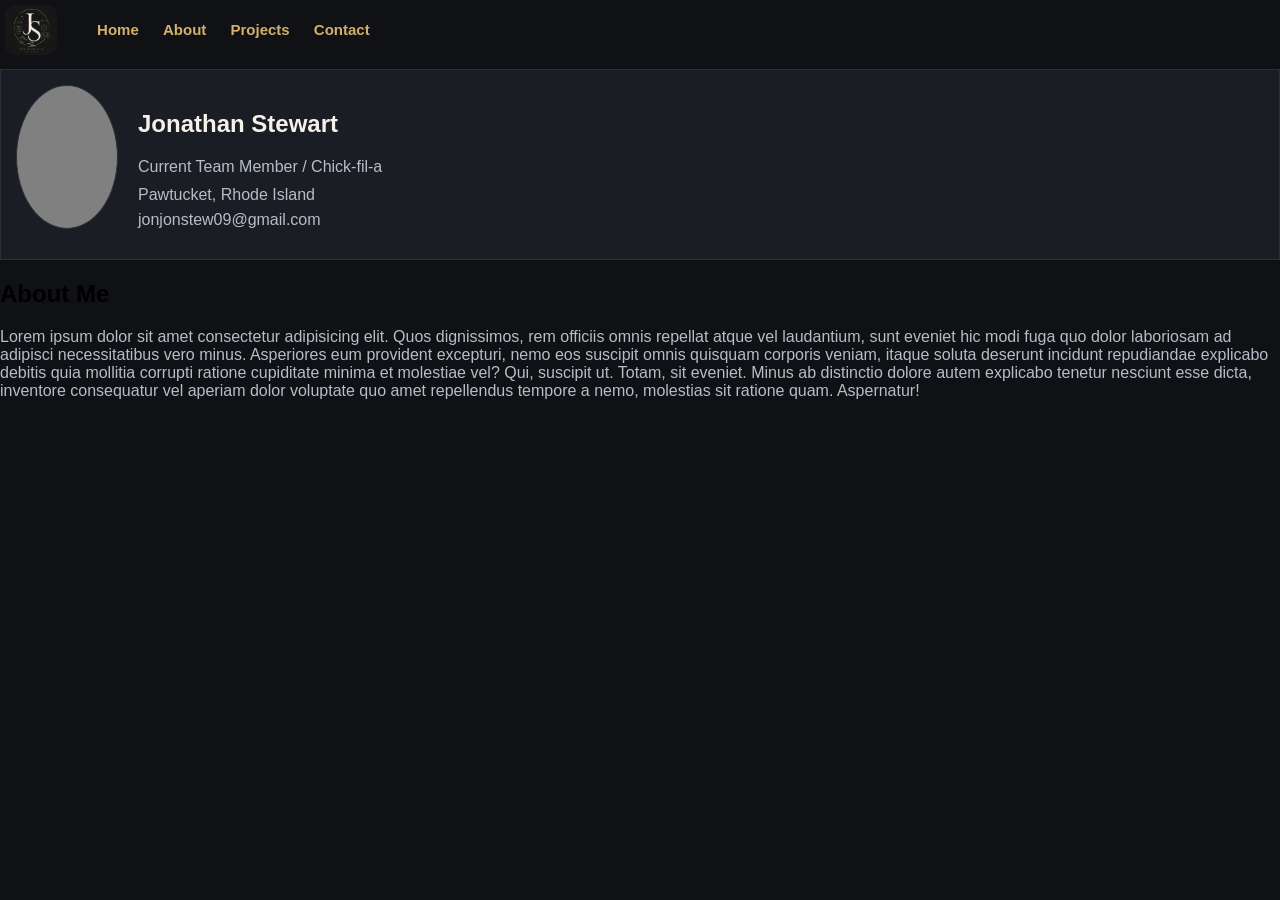
==== index.html @ 750f9d4e "Add files via upload" ====
<!DOCTYPE html>
<html>
    <head>
        <title>Personal Profile</title>
        <link rel="icon" href="new_logo.jpg">
        <link rel="stylesheet" href="styles.css">
    </head>
    <body>
        <div id="main-nav">
            <a href="index.html">
                <img id="logo" src="new_logo.jpg" alt="JS personal brand logo representing software development, web development, and game development" height="50">
            </a>

            <nav>
                <ul>
                    <li>
                        <a href="index.html">Home</a>
                    </li>
                    <li>
                        <a href="#about">About</a>
                    </li>
                    <li>
                        <a href="projects.html">Projects</a>
                    </li>
                    <li>
                        <a href="contact.html">Contact</a>
                    </li>
                </ul>
            </nav>
        </div>

        <section id="intro">
            <div id="profile-pic">
                <!-- <img id="photo" src="Self-Portrait.jpg" alt="Close up shot of Jonathan Stewart when he first became a programmer"> -->
            </div>
            <div id="info">
                <div id="name">
                    <h1>Jonathan Stewart</h1>
                    <p>Current Team Member / Chick-fil-a</p>
                </div>
                <div id="loc-cont">
                    <p>Pawtucket, Rhode Island</p>
                    <p>jonjonstew09@gmail.com</p>
                </div>
            </div>
        </section>

        <section id="main-body">
            <h2>About Me</h2>
            <p>Lorem ipsum dolor sit amet consectetur adipisicing elit. Quos dignissimos, rem officiis omnis repellat atque vel laudantium, sunt eveniet hic modi fuga quo dolor laboriosam ad adipisci necessitatibus vero minus.
            Asperiores eum provident excepturi, nemo eos suscipit omnis quisquam corporis veniam, itaque soluta deserunt incidunt repudiandae explicabo debitis quia mollitia corrupti ratione cupiditate minima et molestiae vel? Qui, suscipit ut.
            Totam, sit eveniet. Minus ab distinctio dolore autem explicabo tenetur nesciunt esse dicta, inventore consequatur vel aperiam dolor voluptate quo amet repellendus tempore a nemo, molestias sit ratione quam. Aspernatur!</p>
        </section>
    </body>
</html>
---- styles.css ----
/* | Purpose              | Color         | Hex       |
| -------------------- | ------------- | --------- |
| Background           | Deep Charcoal | `#0F1115` |
| Secondary Background | Dark Gray     | `#1A1D24` |
| Primary Text         | Soft Ivory    | `#F5F1EA` |
| Secondary Text       | Light Gray    | `#B7BDC7` |
| Accent Gold          | Warm Gold     | `#D4B06A` |
| Accent Green         | Slate Green   | `#6E786F` |
| Borders              | Dark Slate    | `#2A2F38` | */

body {
    margin: 0;
    padding: 0;
    font-family: sans-serif;
    background: #0F1115;
}

a {
    text-decoration: none;
    color: #D4B06A;
    font-weight: bold;
}

img#logo {
    margin-top: 5px;
    margin-left: 5px;
    border-radius: 10px;
}

#main-nav {
    display: flex;
}

nav {
    display: flex;
    margin: auto 0;
}

ul {
    list-style: none;
}

li {
    display: inline;
    margin-left: 20px;
    font-size: 15px;
}

a:hover {
    color: #816e46;
    transition: color 0.35s;
}

li:first-of-type {
    margin-left: 0;
}

section#intro {
    margin-top: 10px;
    background: #1A1D24;
    border: 1px solid #2A2F38;
    display: flex;
}

div#profile-pic {
    margin: 15px 0 30px 15px;
    background: gray;
    width: 100px;
    border: 1px solid #2A2F38;
    border-radius: 50%;
}

img#photo {
    height: 200px;
    margin: 15px 0 15px 15px;
    border-radius: 50%;
}

div#info {
    margin-left: 20px;
    margin-top: 20px;
}

div#loc-cont {
    margin-top: 10px;
    margin-bottom: 30px;
}

h1 {
    color: #F5F1EA;
}

p {
    margin: 7px 0;
    color: #B7BDC7;
}
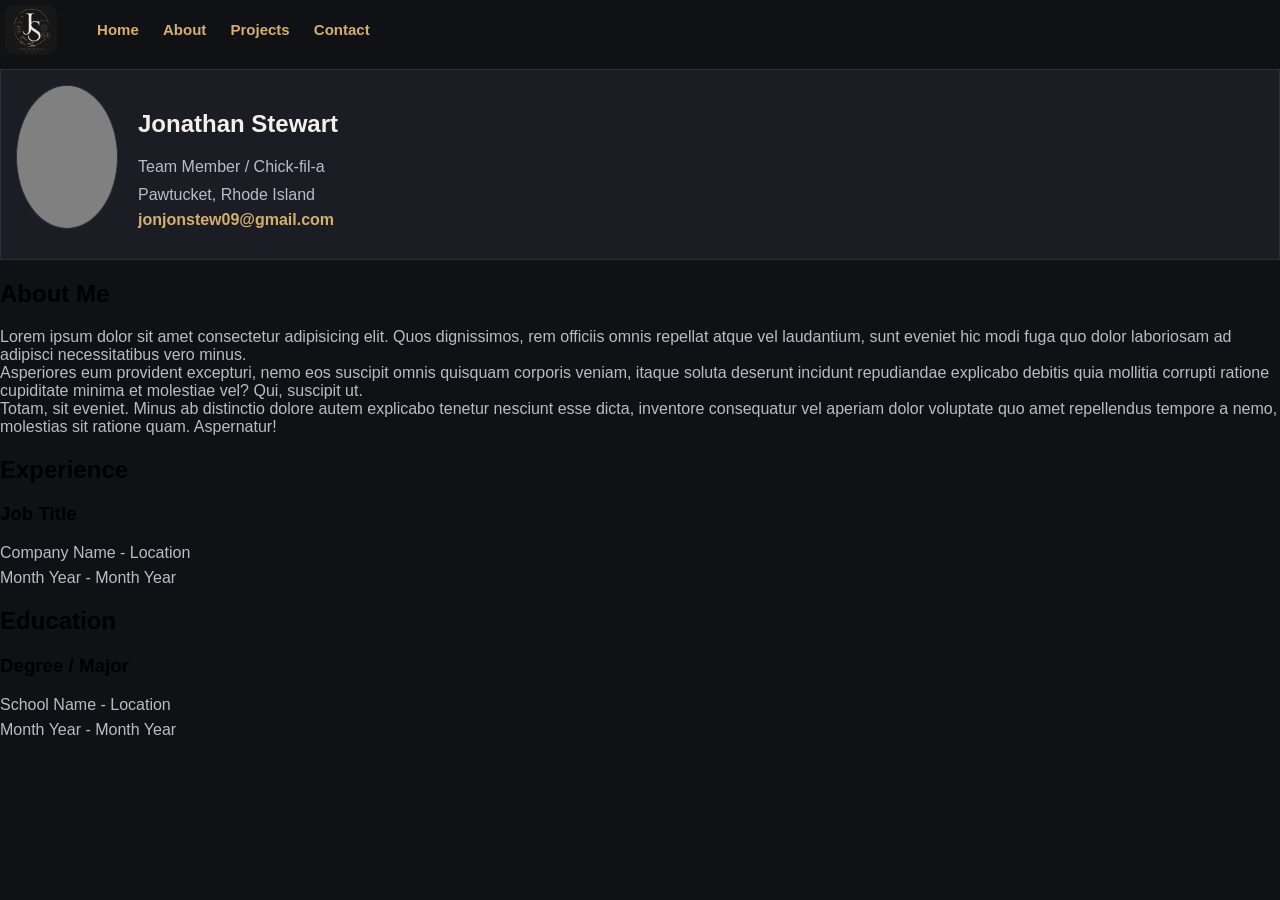
==== commit 4d087b8a: "Refactor index.html for improved structure and content Updated the HTML structure and added new elem" ====
--- a/index.html
+++ b/index.html
@@ -13,7 +13,7 @@
 
             <nav>
                 <ul>
-                    <li>
+                    <li id="home">
                         <a href="index.html">Home</a>
                     </li>
                     <li>
@@ -36,20 +36,39 @@
             <div id="info">
                 <div id="name">
                     <h1>Jonathan Stewart</h1>
-                    <p>Current Team Member / Chick-fil-a</p>
+                    <p>Team Member / Chick-fil-a</p>
                 </div>
                 <div id="loc-cont">
                     <p>Pawtucket, Rhode Island</p>
-                    <p>jonjonstew09@gmail.com</p>
+                    <p>
+                        <a href="mailto:jonjonstew09@gmail.com">jonjonstew09@gmail.com</a>
+                    </p>
                 </div>
             </div>
         </section>
 
         <section id="main-body">
-            <h2>About Me</h2>
-            <p>Lorem ipsum dolor sit amet consectetur adipisicing elit. Quos dignissimos, rem officiis omnis repellat atque vel laudantium, sunt eveniet hic modi fuga quo dolor laboriosam ad adipisci necessitatibus vero minus.
-            Asperiores eum provident excepturi, nemo eos suscipit omnis quisquam corporis veniam, itaque soluta deserunt incidunt repudiandae explicabo debitis quia mollitia corrupti ratione cupiditate minima et molestiae vel? Qui, suscipit ut.
+            <h2 id="about">About Me</h2>
+            <p id="p-about-me">Lorem ipsum dolor sit amet consectetur adipisicing elit. Quos dignissimos, rem officiis omnis repellat atque vel laudantium, sunt eveniet hic modi fuga quo dolor laboriosam ad adipisci necessitatibus vero minus. <br>
+            Asperiores eum provident excepturi, nemo eos suscipit omnis quisquam corporis veniam, itaque soluta deserunt incidunt repudiandae explicabo debitis quia mollitia corrupti ratione cupiditate minima et molestiae vel? Qui, suscipit ut. <br>
             Totam, sit eveniet. Minus ab distinctio dolore autem explicabo tenetur nesciunt esse dicta, inventore consequatur vel aperiam dolor voluptate quo amet repellendus tempore a nemo, molestias sit ratione quam. Aspernatur!</p>
+
+            <div id="exp-edu">
+                <div id="experience">
+                    <h2>Experience</h2>
+                    <h3>Job Title</h3>
+                    <p>Company Name - Location</p>
+                    <p>Month Year - Month Year</p>
+                </div>
+                <div id="education">
+                    <h2>Education</h2>
+                    <h3>Degree / Major</h3>
+                    <p>School Name - Location</p>
+                    <p>Month Year - Month Year</p>
+                </div>
+            </div>
         </section>
+
+        <div style="margin-bottom: 40px;"></div>
     </body>
-</html>+</html>
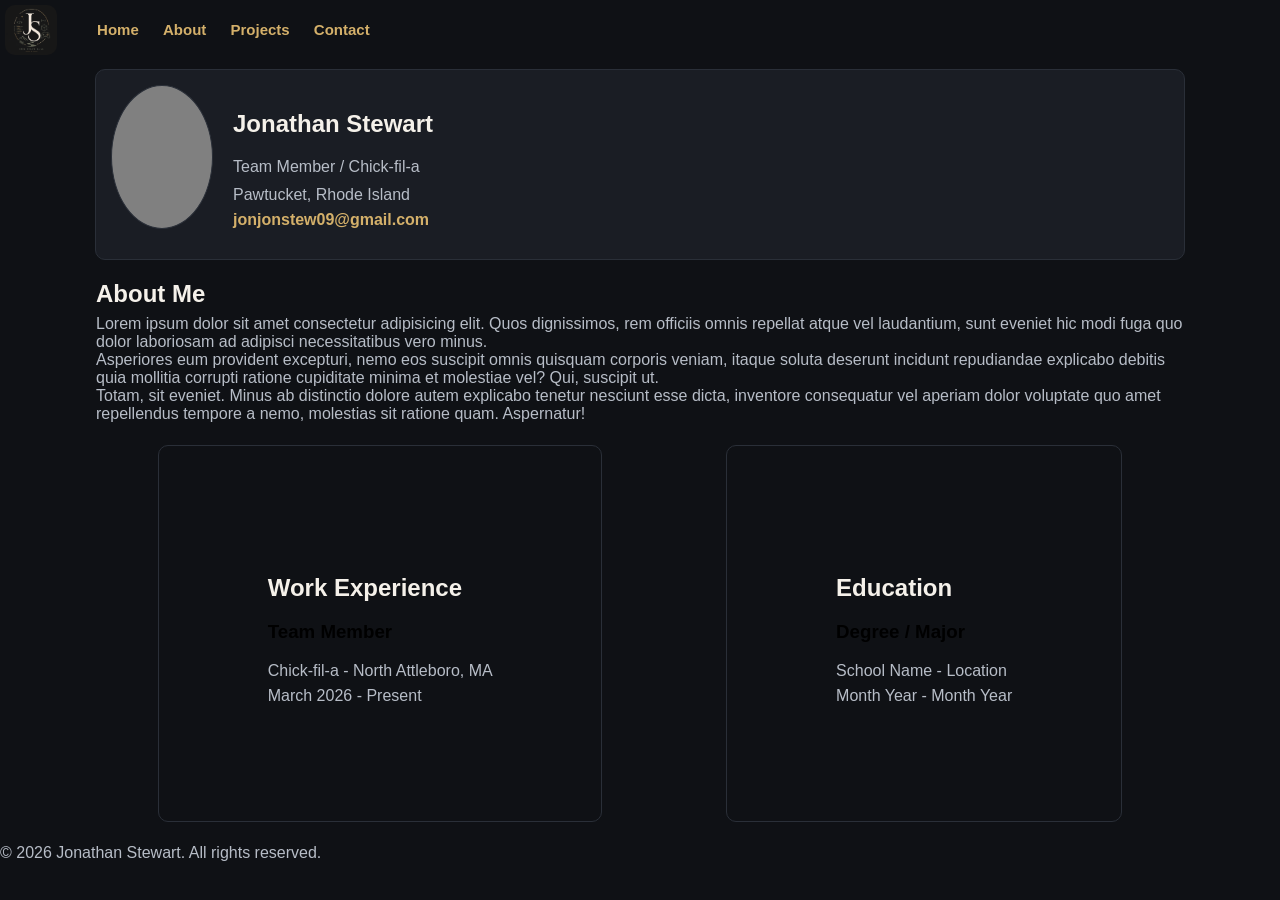
==== commit ab3c94b9: "Modify work experience and add footer section Updated work experience details and added footer." ====
--- a/index.html
+++ b/index.html
@@ -55,10 +55,10 @@
 
             <div id="exp-edu">
                 <div id="experience">
-                    <h2>Experience</h2>
-                    <h3>Job Title</h3>
-                    <p>Company Name - Location</p>
-                    <p>Month Year - Month Year</p>
+                    <h2>Work Experience</h2>
+                    <h3>Team Member</h3>
+                    <p>Chick-fil-a - North Attleboro, MA</p>
+                    <p>March 2026 - Present</p>
                 </div>
                 <div id="education">
                     <h2>Education</h2>
@@ -69,6 +69,10 @@
             </div>
         </section>
 
-        <div style="margin-bottom: 40px;"></div>
+        <footer>
+            <p>&copy; 2026 Jonathan Stewart. All rights reserved.</p>
+        </footer>
+
+        <!-- <div style="margin-bottom: 40px;"></div> -->
     </body>
 </html>
--- a/styles.css
+++ b/styles.css
@@ -48,18 +48,20 @@
 
 a:hover {
     color: #816e46;
-    transition: color 0.35s;
+    transition: color 0.35s ease-in-out;
 }
 
-li:first-of-type {
+li#home {
     margin-left: 0;
 }
 
 section#intro {
-    margin-top: 10px;
+    margin: 10px auto;
     background: #1A1D24;
     border: 1px solid #2A2F38;
     display: flex;
+    width: 85%;
+    border-radius: 10px;
 }
 
 div#profile-pic {
@@ -95,6 +97,35 @@
     color: #B7BDC7;
 }
 
+section#main-body {
+    margin: 0 auto;
+    width: 85%;
+}
 
+h2 {
+    color: #F5F1EA;
+    margin-bottom: 0;
+}
 
+/* p#p-about-me {
+    
+} */
 
+div#exp-edu {
+    display: flex;
+    /* margin: 15px auto; */
+}
+
+div#experience {
+    border: 1px solid #2A2F38;
+    border-radius: 10px;
+    margin: 15px auto;
+    padding: 10%;
+}
+
+div#education {
+    border: 1px solid #2A2F38;
+    border-radius: 10px;
+    margin: 15px auto;
+    padding: 10%;
+}
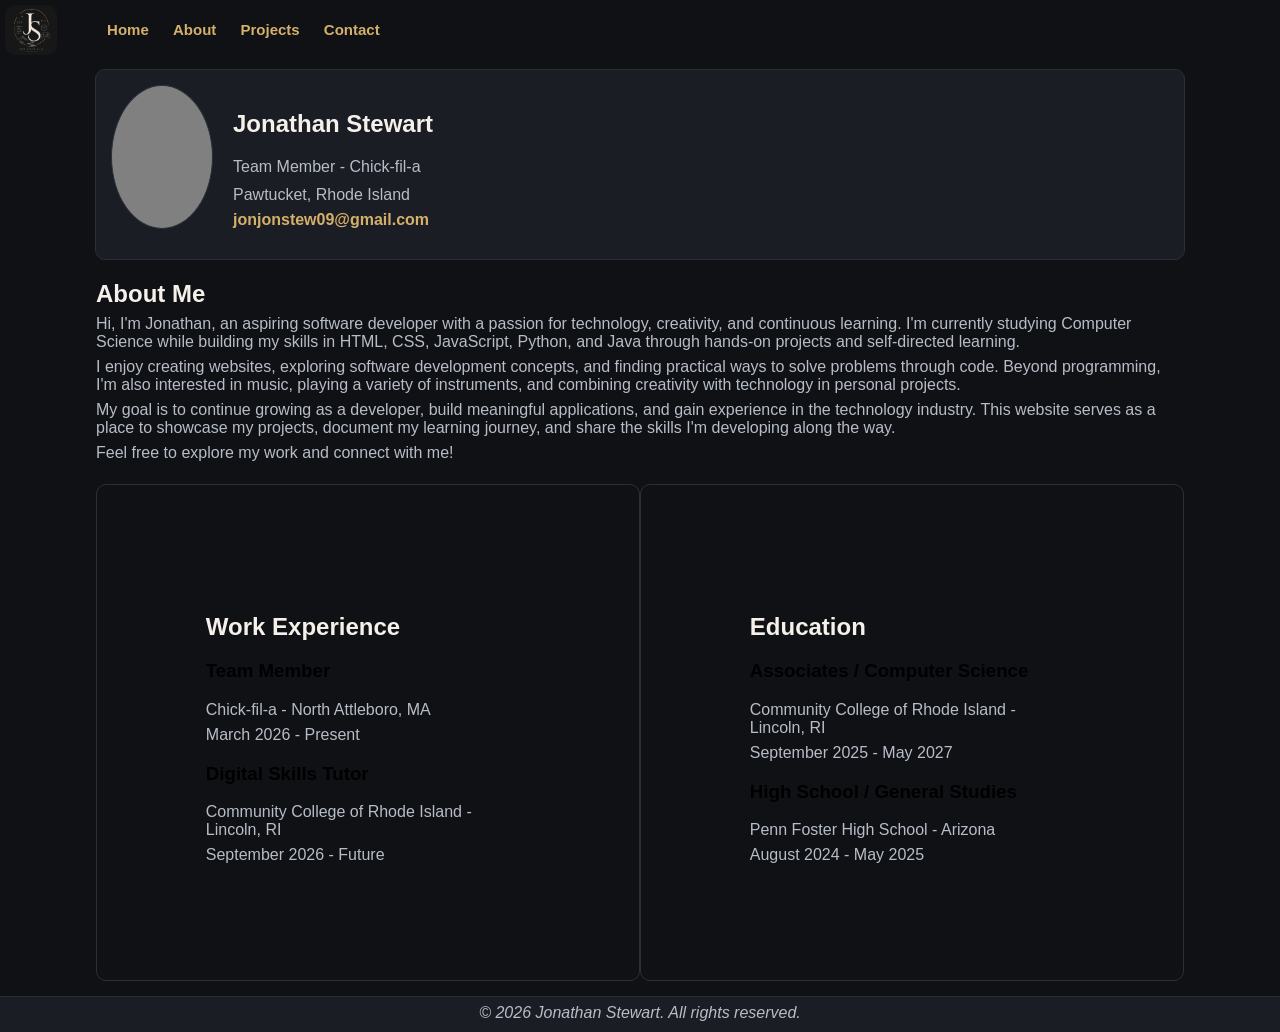
==== commit e74a7ad6: "Revise personal profile content and structure Updated personal profile with additional details about" ====
--- a/index.html
+++ b/index.html
@@ -36,12 +36,12 @@
             <div id="info">
                 <div id="name">
                     <h1>Jonathan Stewart</h1>
-                    <p>Team Member / Chick-fil-a</p>
+                    <p>Team Member - Chick-fil-a</p>
                 </div>
                 <div id="loc-cont">
                     <p>Pawtucket, Rhode Island</p>
                     <p>
-                        <a href="mailto:jonjonstew09@gmail.com">jonjonstew09@gmail.com</a>
+                        <a href="mailto:jonjonstew09@gmail.com?subject=Connect with Me">jonjonstew09@gmail.com</a>
                     </p>
                 </div>
             </div>
@@ -49,22 +49,31 @@
 
         <section id="main-body">
             <h2 id="about">About Me</h2>
-            <p id="p-about-me">Lorem ipsum dolor sit amet consectetur adipisicing elit. Quos dignissimos, rem officiis omnis repellat atque vel laudantium, sunt eveniet hic modi fuga quo dolor laboriosam ad adipisci necessitatibus vero minus. <br>
-            Asperiores eum provident excepturi, nemo eos suscipit omnis quisquam corporis veniam, itaque soluta deserunt incidunt repudiandae explicabo debitis quia mollitia corrupti ratione cupiditate minima et molestiae vel? Qui, suscipit ut. <br>
-            Totam, sit eveniet. Minus ab distinctio dolore autem explicabo tenetur nesciunt esse dicta, inventore consequatur vel aperiam dolor voluptate quo amet repellendus tempore a nemo, molestias sit ratione quam. Aspernatur!</p>
+            <p class="p-about-me">Hi, I'm <span class="about-me">Jonathan</span>, an aspiring software developer with a passion for technology, creativity, and continuous learning. I'm currently studying Computer Science while building my skills in <span class="about-me">HTML, CSS, JavaScript, Python, and Java</span> through hands-on projects and self-directed learning.</p>
+            <p class="p-about-me">I enjoy creating websites, exploring software development concepts, and finding practical ways to solve problems through code. Beyond programming, I'm also interested in music, playing a variety of instruments, and combining creativity with technology in personal projects.</p>
+            <p class="p-about-me">My goal is to continue growing as a developer, build meaningful applications, and gain experience in the technology industry. This website serves as a place to showcase my projects, document my learning journey, and share the skills I'm developing along the way.</p>
+            <p class="p-about-me">Feel free to explore my work and connect with me!</p>
 
             <div id="exp-edu">
                 <div id="experience">
                     <h2>Work Experience</h2>
-                    <h3>Team Member</h3>
+                    <h3 class="title">Team Member</h3>
                     <p>Chick-fil-a - North Attleboro, MA</p>
                     <p>March 2026 - Present</p>
+
+                    <h3 class="title">Digital Skills Tutor</h3>
+                    <p>Community College of Rhode Island - Lincoln, RI</p>
+                    <p>September 2026 - Future</p>
                 </div>
                 <div id="education">
                     <h2>Education</h2>
-                    <h3>Degree / Major</h3>
-                    <p>School Name - Location</p>
-                    <p>Month Year - Month Year</p>
+                    <h3 class="title">Associates / Computer Science</h3>
+                    <p>Community College of Rhode Island - Lincoln, RI</p>
+                    <p>September 2025 - May 2027</p>
+
+                    <h3 class="title">High School / General Studies</h3>
+                    <p>Penn Foster High School - Arizona</p>
+                    <p>August 2024 - May 2025</p>
                 </div>
             </div>
         </section>
@@ -73,6 +82,5 @@
             <p>&copy; 2026 Jonathan Stewart. All rights reserved.</p>
         </footer>
 
-        <!-- <div style="margin-bottom: 40px;"></div> -->
     </body>
 </html>
--- a/styles.css
+++ b/styles.css
@@ -52,7 +52,7 @@
 }
 
 li#home {
-    margin-left: 0;
+    margin-left: 10px;
 }
 
 section#intro {
@@ -129,3 +129,16 @@
     margin: 15px auto;
     padding: 10%;
 }
+
+
+footer {
+    background: #1A1D24;
+    border-top: 1px solid #2A2F38;
+    text-align: center;
+}
+
+footer p {
+    padding: 0 0 10px 0;
+    margin-bottom: 0;
+    font-style: italic;
+}
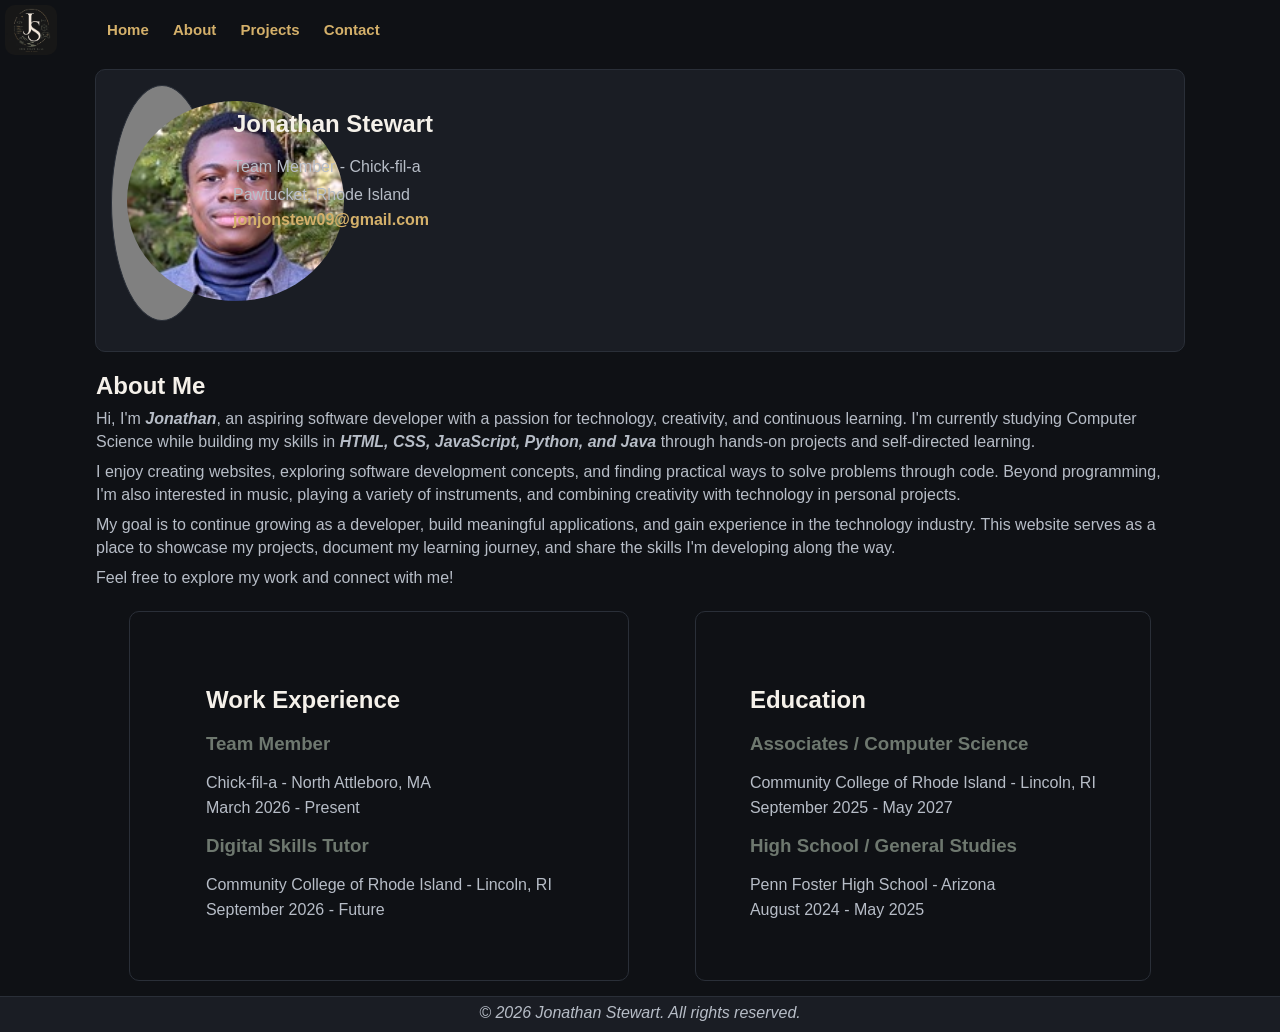
==== commit b8cd6776: "Restore profile picture and update HTML structure Restored commented-out profile picture and updated" ====
--- a/index.html
+++ b/index.html
@@ -31,7 +31,7 @@
 
         <section id="intro">
             <div id="profile-pic">
-                <!-- <img id="photo" src="Self-Portrait.jpg" alt="Close up shot of Jonathan Stewart when he first became a programmer"> -->
+                <img id="photo" src="Self-Portrait.jpg" alt="Close up shot of Jonathan Stewart when he first became a programmer">
             </div>
             <div id="info">
                 <div id="name">
--- a/styles.css
+++ b/styles.css
@@ -107,9 +107,14 @@
     margin-bottom: 0;
 }
 
-/* p#p-about-me {
-    
-} */
+p.p-about-me {
+    line-height: 23px;
+}
+
+span.about-me {
+    font-style: italic;
+    font-weight: bold;
+}
 
 div#exp-edu {
     display: flex;
@@ -120,16 +125,19 @@
     border: 1px solid #2A2F38;
     border-radius: 10px;
     margin: 15px auto;
-    padding: 10%;
+    padding: 5% 7%;
 }
 
 div#education {
     border: 1px solid #2A2F38;
     border-radius: 10px;
     margin: 15px auto;
-    padding: 10%;
+    padding: 5%;
 }
 
+h3.title {
+    color: #6E786F;
+}
 
 footer {
     background: #1A1D24;
